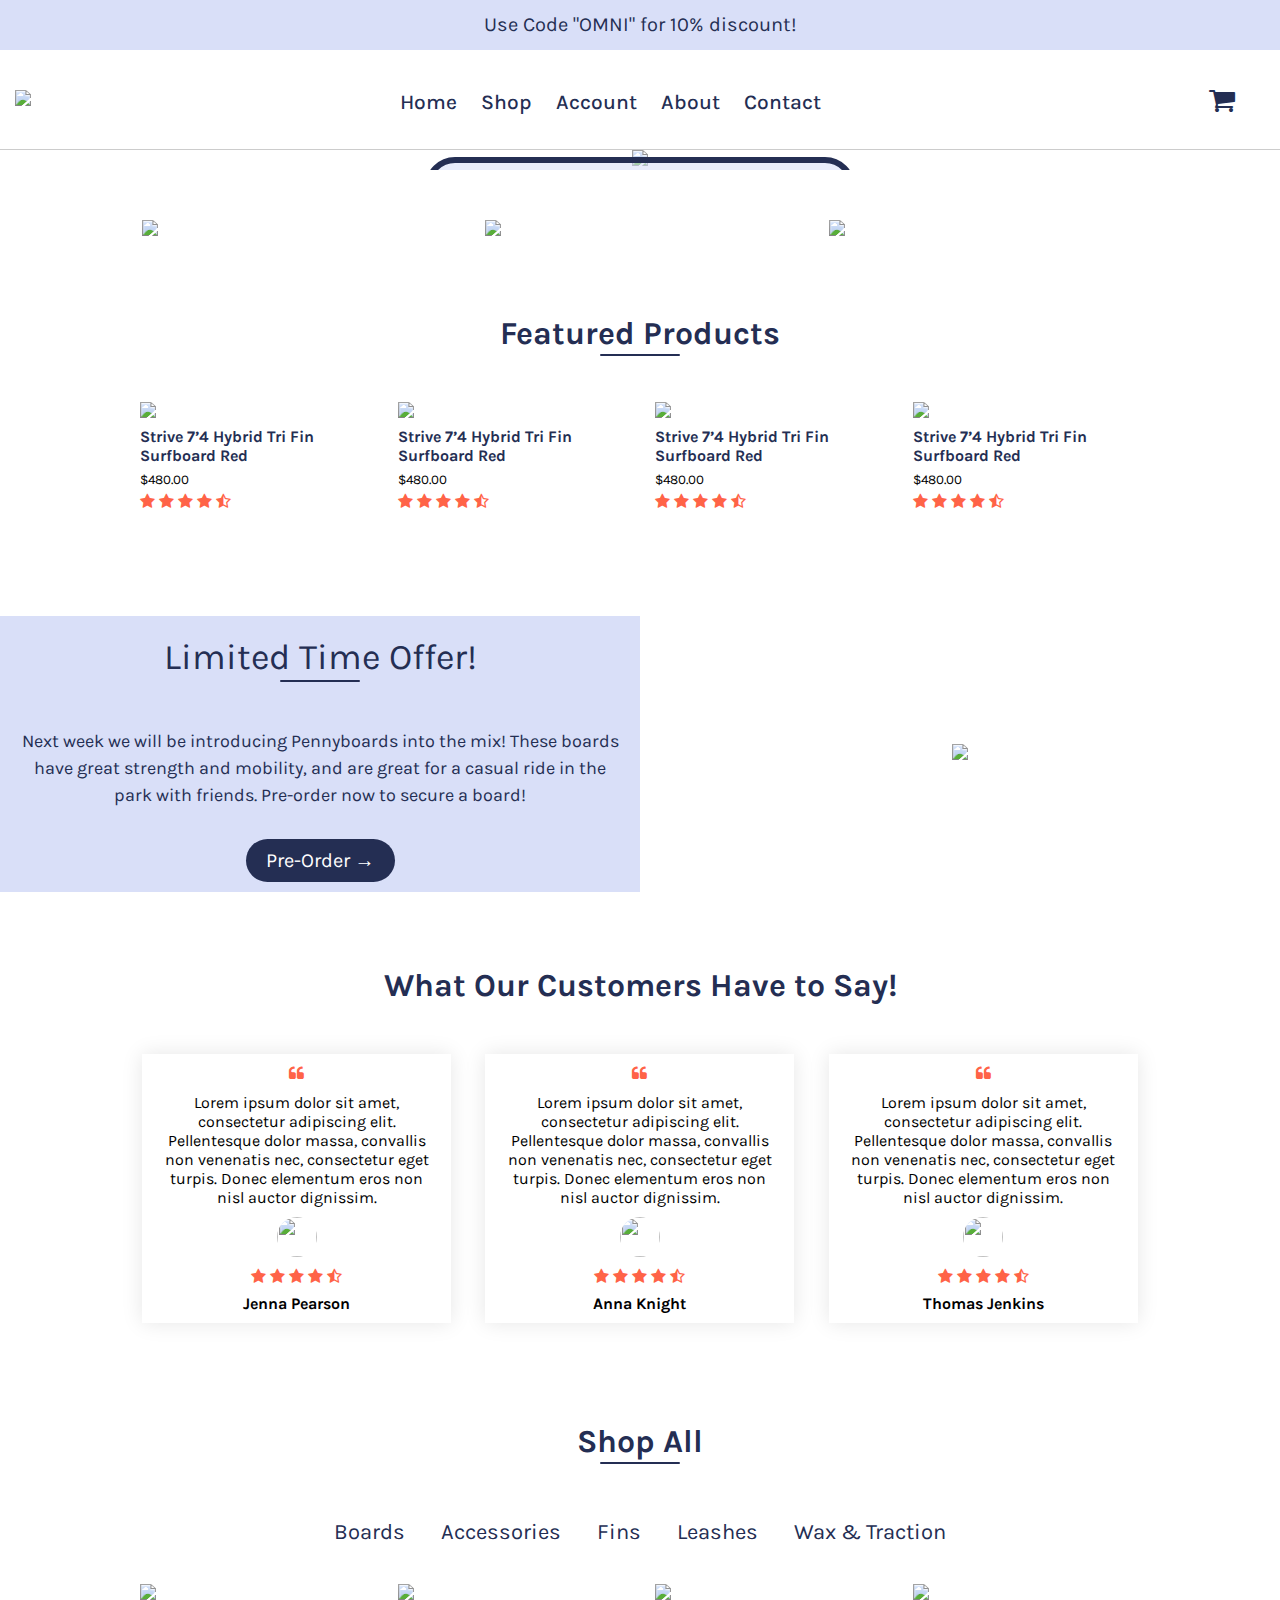
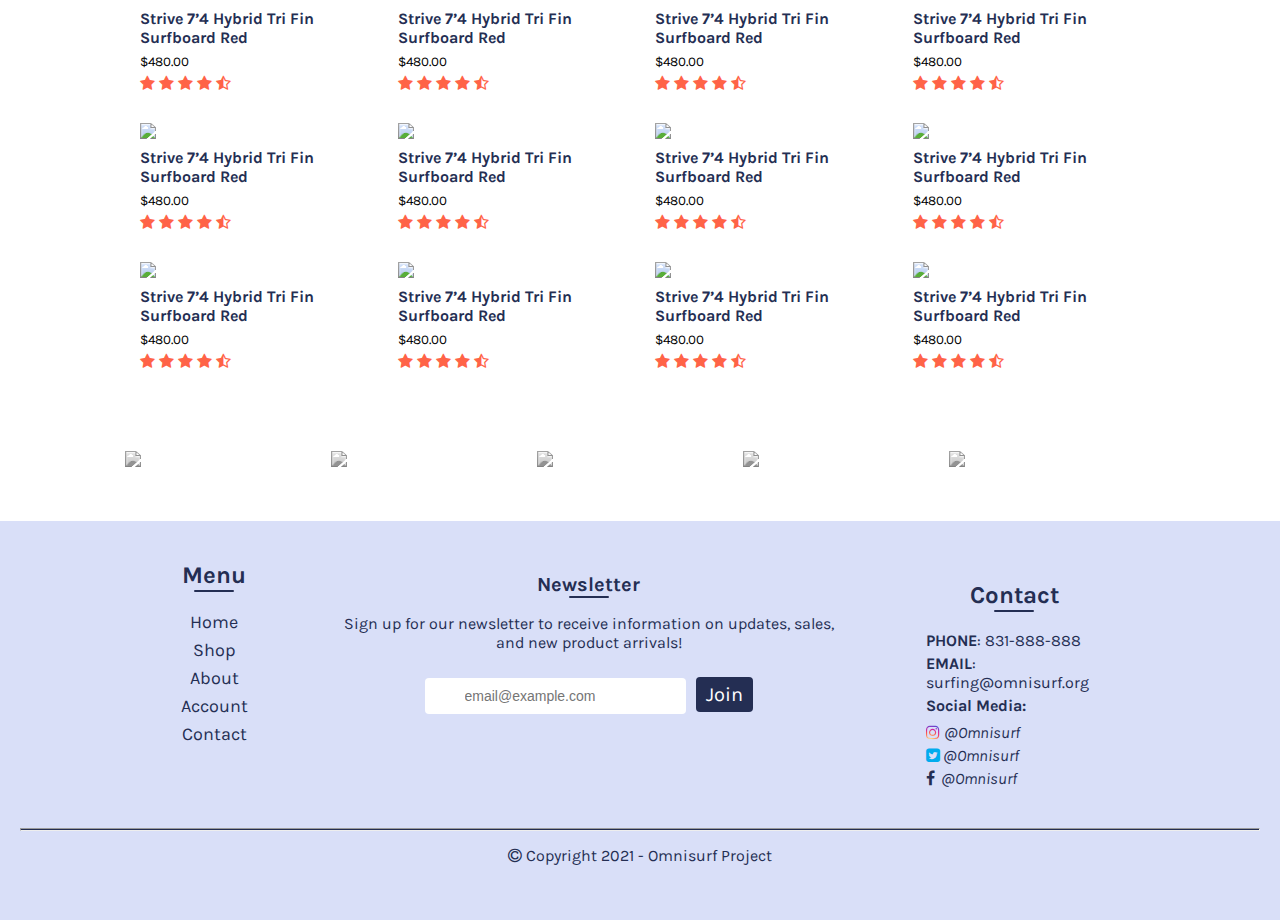
==== index.html @ b796ab09 "Added html, css, js files" ====
<!DOCTYPE html>
<html lang="en">
<head>
    <link rel="stylesheet" href="https://stackpath.bootstrapcdn.com/font-awesome/4.7.0/css/font-awesome.min.css">
    <link rel="stylesheet" href="style.css">
    <link rel="preconnect" href="https://fonts.gstatic.com">
    <link href="https://fonts.googleapis.com/css2?family=Karla:wght@200;300;400;500;600;700&display=swap" rel="stylesheet">
    <meta charset="UTF-8">
    <meta name="viewport" content="width=device-width, initial-scale=1.0">
    <title>Omnisurf | Surf Shop</title>
</head>
<body>

<!------- Header ------->

<div class="header">
   <div class="topbar">Use Code "OMNI" for 10% discount!</div>
    <div class="navbar">
        <a href="/"><img src="omnisurf-images/cover.png" width="200px"></a>
        <nav>
        <ul id="nav-list">
            <li><a href="/">Home</a></li>
            <li><a href="/shop.html">Shop</a></li>
            <li><a href="/account.html">Account</a></li>
            <li><a href="about.html">About</a></li>
            <li><a href="/contact.html">Contact</a></li>
        </ul>
    </nav>
    <div style="margin:0" class="nav-right">
    <a href="/cart.html"><i class="fa fa-shopping-cart" aria-hidden="true"></i></a>
    <img src="omnisurf-images/menu.png" class="menu-icon" onclick="menutoggle()">
    </div>
    </div>
<div class="surf-header-img">
    <img src="omnisurf-images/surf-header.jpg" height="auto" style="max-width: 100%;">
    <a href="/shop.html" class="shop-now-btn">SHOP NOW &#8594;</a> 
</div>
</div>

<!---------- Featured Images ------------->

<div class="featured">
<div class="small-container">
    <div class="row">
        <div class="featured-img-col">
            <img src="omnisurf-images/featured-2.jpg" width="100%">
        </div>
        <div class="featured-img-col">
            <img src="omnisurf-images/featured-1.jpg" width="100%">
        </div>
        <div class="featured-img-col">
            <img src="omnisurf-images/featured-3.jpg" width="100%">
        </div>
    </div>
</div>
</div>

<!--------- Featured Products ----------->

<div class="featured-products">
<div class="small-container">
    <h1 class="products-header">Featured Products</h1>
    <div class="row">
        <div class="product-col">
            <a href="/product.html"><img src="omnisurf-images/product-1.jpg" width="100%">
            <h4>Strive 7’4 Hybrid Tri Fin Surfboard Red</h4>
            <small>$480.00</small>
            <div class="rating">
                <i class="fa fa-star" aria-hidden="true"></i>
                <i class="fa fa-star" aria-hidden="true"></i>
                <i class="fa fa-star" aria-hidden="true"></i>
                <i class="fa fa-star" aria-hidden="true"></i>
                <i class="fa fa-star-half-o" aria-hidden="true"></i>
            </div>
        </a>
        </div>
        <div class="product-col">
            <a href="/product.html"><img src="omnisurf-images/product-1.jpg" width="100%">
            <h4>Strive 7’4 Hybrid Tri Fin Surfboard Red</h4>
            <small>$480.00</small>
            <div class="rating">
                <i class="fa fa-star" aria-hidden="true"></i>
                <i class="fa fa-star" aria-hidden="true"></i>
                <i class="fa fa-star" aria-hidden="true"></i>
                <i class="fa fa-star" aria-hidden="true"></i>
                <i class="fa fa-star-half-o" aria-hidden="true"></i>
            </div>
        </a>
        </div>
        <div class="product-col">
            <a href="/product.html"><img src="omnisurf-images/product-1.jpg" width="100%">
            <h4>Strive 7’4 Hybrid Tri Fin Surfboard Red</h4>
            <small>$480.00</small>
            <div class="rating">
                <i class="fa fa-star" aria-hidden="true"></i>
                <i class="fa fa-star" aria-hidden="true"></i>
                <i class="fa fa-star" aria-hidden="true"></i>
                <i class="fa fa-star" aria-hidden="true"></i>
                <i class="fa fa-star-half-o" aria-hidden="true"></i>
            </div>
        </a>
        </div>
        <div class="product-col">
            <a href="/product.html"><img src="omnisurf-images/product-1.jpg" width="100%">
            <h4>Strive 7’4 Hybrid Tri Fin Surfboard Red</h4>
            <small>$480.00</small>
            <div class="rating">
                <i class="fa fa-star" aria-hidden="true"></i>
                <i class="fa fa-star" aria-hidden="true"></i>
                <i class="fa fa-star" aria-hidden="true"></i>
                <i class="fa fa-star" aria-hidden="true"></i>
                <i class="fa fa-star-half-o" aria-hidden="true"></i>
            </div>
        </a>
        </div>     
        </div>
    </div>
</div>

<!------------ Offer ------------->
<div class="offer">
    <div class="row">
        <div class="offer-col">
            <div class="offer-text">
            <h1 class="limited-title">Limited Time Offer!</h1>
            <p class="limited-desc"> Next week we will be introducing Pennyboards into the mix! These boards have great 
                strength and mobility, and are great for a casual ride in the park with friends. Pre-order now to secure a board!
            </p>
            <a href="" class="btn">Pre-Order &#8594;</a>
            </div>
        </div>
        <div class="offer-col">
            <img src="omnisurf-images/pennyboard.jpg" width="100%">
        </div>
    </div>
</div>

<!--------- Testimonials ---------->

<div class="testimonials">
    <h1 class="testimonial-header">What Our Customers Have to Say!</h1>
    <div class="small-container">
        <div class="row">
            <div class="testimonial-col">
                <i class="fa fa-quote-left" aria-hidden="true"></i>
                <p>Lorem ipsum dolor sit amet, consectetur adipiscing elit. Pellentesque dolor massa, 
                    convallis non venenatis nec, consectetur eget turpis. Donec elementum 
                    eros non nisl auctor dignissim.</p>
                    <img class="testimonial-img" src="omnisurf-images/testimonial-1.jpg">
                    <div class="rating">
                    <i class="fa fa-star" aria-hidden="true"></i>
                    <i class="fa fa-star" aria-hidden="true"></i>
                    <i class="fa fa-star" aria-hidden="true"></i>
                    <i class="fa fa-star" aria-hidden="true"></i>
                    <i class="fa fa-star-half-o" aria-hidden="true"></i>
                    </div>
                    <h4>Jenna Pearson</h4>
            </div>

            <div class="testimonial-col">
                <i class="fa fa-quote-left" aria-hidden="true"></i>
                <p>Lorem ipsum dolor sit amet, consectetur adipiscing elit. Pellentesque dolor massa, 
                    convallis non venenatis nec, consectetur eget turpis. Donec elementum 
                    eros non nisl auctor dignissim.</p>
                    <img class="testimonial-img" src="omnisurf-images/testimonial-2.jpg">
                    <div class="rating">
                    <i class="fa fa-star" aria-hidden="true"></i>
                    <i class="fa fa-star" aria-hidden="true"></i>
                    <i class="fa fa-star" aria-hidden="true"></i>
                    <i class="fa fa-star" aria-hidden="true"></i>
                    <i class="fa fa-star-half-o" aria-hidden="true"></i>
                    </div>
                    <h4>Anna Knight</h4>
            </div>

            <div class="testimonial-col">
                <i class="fa fa-quote-left" aria-hidden="true"></i>
                <p>Lorem ipsum dolor sit amet, consectetur adipiscing elit. Pellentesque dolor massa, 
                    convallis non venenatis nec, consectetur eget turpis. Donec elementum 
                    eros non nisl auctor dignissim.</p>
                    <img class="testimonial-img" src="omnisurf-images/testimonial-3.jpg">
                    <div class="rating">
                    <i class="fa fa-star" aria-hidden="true"></i>
                    <i class="fa fa-star" aria-hidden="true"></i>
                    <i class="fa fa-star" aria-hidden="true"></i>
                    <i class="fa fa-star" aria-hidden="true"></i>
                    <i class="fa fa-star-half-o" aria-hidden="true"></i>
                    </div>
                    <h4>Thomas Jenkins</h4>
            </div>
        </div>
    </div>
</div>

<!------------  Shop Products ------------>

<div class="shop-products">
<div class="small-container">
    <h1 class="products-header">Shop All</h1>
    <div class="items-nav-container">
        <a href="/boards.html"><span class="items-nav"> Boards </span></a>
        <a href="/accessories.html"><span class="items-nav">Accessories </span></a>
        <a href="/fins.html"> <span class="items-nav">Fins </span></a>
        <a href="/leashes.html"><span class="items-nav">Leashes </span></a>
        <a href="/wax-and-traction.html"><span class="items-nav">Wax & Traction </span></a>
    </div>
    <div class="row">
        <div class="product-col">
            <a href="/product.html"><img src="omnisurf-images/product-1.jpg" width="100%">
            <h4>Strive 7’4 Hybrid Tri Fin Surfboard Red</h4>
            <small>$480.00</small>
            <div class="rating">
                <i class="fa fa-star" aria-hidden="true"></i>
                <i class="fa fa-star" aria-hidden="true"></i>
                <i class="fa fa-star" aria-hidden="true"></i>
                <i class="fa fa-star" aria-hidden="true"></i>
                <i class="fa fa-star-half-o" aria-hidden="true"></i>
            </div>
        </a>
        </div>
        <div class="product-col">
            <a href="/product.html"><img src="omnisurf-images/product-1.jpg" width="100%">
            <h4>Strive 7’4 Hybrid Tri Fin Surfboard Red</h4>
            <small>$480.00</small>
            <div class="rating">
                <i class="fa fa-star" aria-hidden="true"></i>
                <i class="fa fa-star" aria-hidden="true"></i>
                <i class="fa fa-star" aria-hidden="true"></i>
                <i class="fa fa-star" aria-hidden="true"></i>
                <i class="fa fa-star-half-o" aria-hidden="true"></i>
            </div>
        </a>
        </div>
        <div class="product-col">
            <a href="/product.html"><img src="omnisurf-images/product-1.jpg" width="100%">
            <h4>Strive 7’4 Hybrid Tri Fin Surfboard Red</h4>
            <small>$480.00</small>
            <div class="rating">
                <i class="fa fa-star" aria-hidden="true"></i>
                <i class="fa fa-star" aria-hidden="true"></i>
                <i class="fa fa-star" aria-hidden="true"></i>
                <i class="fa fa-star" aria-hidden="true"></i>
                <i class="fa fa-star-half-o" aria-hidden="true"></i>
            </div>
        </a>
        </div>
        <div class="product-col">
            <a href="/product.html"><img src="omnisurf-images/product-1.jpg" width="100%">
            <h4>Strive 7’4 Hybrid Tri Fin Surfboard Red</h4>
            <small>$480.00</small>
            <div class="rating">
                <i class="fa fa-star" aria-hidden="true"></i>
                <i class="fa fa-star" aria-hidden="true"></i>
                <i class="fa fa-star" aria-hidden="true"></i>
                <i class="fa fa-star" aria-hidden="true"></i>
                <i class="fa fa-star-half-o" aria-hidden="true"></i>
            </div>
        </a>
        </div>
        <div class="product-col">
            <a href="/product.html"><img src="omnisurf-images/product-1.jpg" width="100%">
            <h4>Strive 7’4 Hybrid Tri Fin Surfboard Red</h4>
            <small>$480.00</small>
            <div class="rating">
                <i class="fa fa-star" aria-hidden="true"></i>
                <i class="fa fa-star" aria-hidden="true"></i>
                <i class="fa fa-star" aria-hidden="true"></i>
                <i class="fa fa-star" aria-hidden="true"></i>
                <i class="fa fa-star-half-o" aria-hidden="true"></i>
            </div>
        </a>
        </div>
        <div class="product-col">
            <a href="/product.html"><img src="omnisurf-images/product-1.jpg" width="100%">
            <h4>Strive 7’4 Hybrid Tri Fin Surfboard Red</h4>
            <small>$480.00</small>
            <div class="rating">
                <i class="fa fa-star" aria-hidden="true"></i>
                <i class="fa fa-star" aria-hidden="true"></i>
                <i class="fa fa-star" aria-hidden="true"></i>
                <i class="fa fa-star" aria-hidden="true"></i>
                <i class="fa fa-star-half-o" aria-hidden="true"></i>
            </div>
        </a>
        </div>
        <div class="product-col">
            <a href="/product.html"><img src="omnisurf-images/product-1.jpg" width="100%">
            <h4>Strive 7’4 Hybrid Tri Fin Surfboard Red</h4>
            <small>$480.00</small>
            <div class="rating">
                <i class="fa fa-star" aria-hidden="true"></i>
                <i class="fa fa-star" aria-hidden="true"></i>
                <i class="fa fa-star" aria-hidden="true"></i>
                <i class="fa fa-star" aria-hidden="true"></i>
                <i class="fa fa-star-half-o" aria-hidden="true"></i>
            </div>
        </a>
        </div>
        <div class="product-col">
            <a href="/product.html"><img src="omnisurf-images/product-1.jpg" width="100%">
            <h4>Strive 7’4 Hybrid Tri Fin Surfboard Red</h4>
            <small>$480.00</small>
            <div class="rating">
                <i class="fa fa-star" aria-hidden="true"></i>
                <i class="fa fa-star" aria-hidden="true"></i>
                <i class="fa fa-star" aria-hidden="true"></i>
                <i class="fa fa-star" aria-hidden="true"></i>
                <i class="fa fa-star-half-o" aria-hidden="true"></i>
            </div>
        </a>
        </div> 
        <div class="product-col">
            <a href="/product.html"><img src="omnisurf-images/product-1.jpg" width="100%">
            <h4>Strive 7’4 Hybrid Tri Fin Surfboard Red</h4>
            <small>$480.00</small>
            <div class="rating">
                <i class="fa fa-star" aria-hidden="true"></i>
                <i class="fa fa-star" aria-hidden="true"></i>
                <i class="fa fa-star" aria-hidden="true"></i>
                <i class="fa fa-star" aria-hidden="true"></i>
                <i class="fa fa-star-half-o" aria-hidden="true"></i>
            </div>
        </a>
        </div>
        <div class="product-col">
            <a href="/product.html"><img src="omnisurf-images/product-1.jpg" width="100%">
            <h4>Strive 7’4 Hybrid Tri Fin Surfboard Red</h4>
            <small>$480.00</small>
            <div class="rating">
                <i class="fa fa-star" aria-hidden="true"></i>
                <i class="fa fa-star" aria-hidden="true"></i>
                <i class="fa fa-star" aria-hidden="true"></i>
                <i class="fa fa-star" aria-hidden="true"></i>
                <i class="fa fa-star-half-o" aria-hidden="true"></i>
            </div>
        </a>
        </div>
        <div class="product-col">
            <a href="/product.html"><img src="omnisurf-images/product-1.jpg" width="100%">
            <h4>Strive 7’4 Hybrid Tri Fin Surfboard Red</h4>
            <small>$480.00</small>
            <div class="rating">
                <i class="fa fa-star" aria-hidden="true"></i>
                <i class="fa fa-star" aria-hidden="true"></i>
                <i class="fa fa-star" aria-hidden="true"></i>
                <i class="fa fa-star" aria-hidden="true"></i>
                <i class="fa fa-star-half-o" aria-hidden="true"></i>
            </div>
        </a>
        </div>
        <div class="product-col">
            <a href="/product.html"><img src="omnisurf-images/product-1.jpg" width="100%">
            <h4>Strive 7’4 Hybrid Tri Fin Surfboard Red</h4>
            <small>$480.00</small>
            <div class="rating">
                <i class="fa fa-star" aria-hidden="true"></i>
                <i class="fa fa-star" aria-hidden="true"></i>
                <i class="fa fa-star" aria-hidden="true"></i>
                <i class="fa fa-star" aria-hidden="true"></i>
                <i class="fa fa-star-half-o" aria-hidden="true"></i>
            </div>
        </a>
        </div>
        </div>
    </div>
</div>

<!---------- logos ------------>

<div class="logos">
<div class="small-container">
    <div class="row">
        <div class="logo-col">
            <img src="omnisurf-images/logo-godrej.png">
        </div>
        <div class="logo-col">
            <img src="omnisurf-images/logo-coca-cola.png">
        </div>
        <div class="logo-col">
            <img src="omnisurf-images/logo-oppo.png">
        </div>
        <div class="logo-col">
            <img src="omnisurf-images/logo-paypal.png">
        </div>
        <div class="logo-col">
            <img src="omnisurf-images/logo-philips.png">
        </div>
    </div>
</div>
</div>

<!--------- Footer ---------->

<div class="footer">
    <div class="small-container">
    <div class="row">
        <div class="footer-menu">
            <h4 class="footer-header">Menu</h4>
            <ul>
                <li>Home</li>
                <li>Shop</li>
                <li>About</li>
                <li>Account</li>
                <li>Contact</li>
            </ul>
        </div>
        <div class="footer-about">
            <h4 class="newsletter-title">Newsletter</h4>
            <p>Sign up for our newsletter to receive information on updates, sales, and new product arrivals!</p>
            <input type="email" placeholder="email@example.com">
            <a href="">Join</a>
        </div>
        <div class="footer-contact">
            <h4 class="footer-header">Contact</h4>
            <p><b>PHONE</b>: 831-888-888</p>
            <p><b>EMAIL</b>: surfing@omnisurf.org</p>
            <p><b>Social Media:</b></p>
            <ul>
                <a href=""><li><span><i class="fa fa-instagram" aria-hidden="true"></i></span> <i>@Omnisurf</i></li></a>
                <a href=""><li><span><i class="fa fa-twitter-square" aria-hidden="true"></i></span><i>  @Omnisurf</i></li></a>
                <a href=""><li><span><i class="fa fa-facebook" aria-hidden="true"></i></span><i> &nbsp@Omnisurf</i></li></a>
                </ul>
            </div>
        </div>
    </div>
    <hr>
    <p style="margin-top: 15px; margin-bottom: 15px;"><i class="fa fa-copyright" aria-hidden="true"></i> Copyright 2021 - Omnisurf Project</p>
</div>
<script type="text/javascript" src="/app.js"></script>
</body>

</html>
---- style.css ----
* {
    margin: 0 auto;
    padding: 0;
    box-sizing: border-box;
}

body {
    font-family: 'Karla', sans-serif;
}

.row {
    display: flex;
    flex-wrap: wrap;
    align-items: center;
    justify-content: space-around;
}

.small-container {
    max-width: 1080px;
    margin: auto;
    padding-left: 25px;
    padding-right: 25px;
}

/* header */

.header {

}

nav ul {
    display: inline-block;
}

.menu-icon {
    margin: 0;
    width: 28px;
    vertical-align:top;
    display: none;
}

.fa.fa-shopping-cart {
    margin-right: 30px;
    font-size: 28px;
}

.surf-header-img {
    text-align: center;
    position:relative;
    width: 100%;
    max-width: 100%;
    overflow: hidden;
}

.topbar {
    text-align: center;
    background: rgb(217, 223, 248);
    height: 50px;
    color: rgb(36,46,83,1);
    line-height: 50px;
    font-size: 20px;
}

.navbar {
    display: flex;
    align-items: center;
    padding-left: 15px;
    padding-right: 15px;
    height: 100px;
    border-bottom: 1px solid #ccc;
}

nav {
    text-align: center;
    flex: 1;
    margin: 0;
}


nav ul li a::after {
    position: absolute;
    content: "";
    height: 2px;
    width: 0;
    background: #242E53;
    bottom: -10%;
    left: 50%;
    transform: translateX(-50%);
    border-radius: 5px;
    transition: width 0.5s;
}

nav ul li a:hover::after {
    width: 75%;
}

nav ul li a {
    display: inline-block;
    position: relative;
}

a {
    margin: 0;
    text-decoration: none;
}

nav li {
    display: inline-block;
    list-style-type: none;
    font-size: 24px;
}

li {
    list-style-type: none;
}

nav a {
    text-decoration: none;
    color: rgb(36,46,83,1);
    margin-right: 20px;
    font-weight:500;
    font-size: 21px;
    
}

nav .fa {
    color: rgb(36,46,83);
}

nav a:hover {
    color: rgb(67, 74, 100);
}

.header .fa {
    color: rgb(36,46,83,1);
    cursor: pointer;
}

.shop-now-btn {
    position:absolute;
    top: 35%;
    left: 50%;
    transform: translateX(-50%);
    padding: 45px 55px;
    border-radius: 30px;
    outline: none;
    background: rgb(217, 223, 248, 0.6);
    border: 6px solid rgb(36,46,83,1);
    color: rgb(36,46,83,1);
    cursor: pointer;
    font-size: 50px;
    transition: all 0.5s;
}

.shop-now-btn:hover {
    border: 6px solid rgb(36,46,83,0.8);
    color: rgb(36,46,83,0.8);
}

/* featured images */

.featured-img-col {
    flex-basis: 30%;
    margin-top: 50px;
    min-width: 200px;
}

.featured-products {
    margin-top: 75px;
}

/* featured products & Products */

.items-nav-container {
    display: flex;
    flex-wrap: wrap;
    justify-content: center;
    font-size: 22px;
    color: #242E53;
    margin-bottom: 30px;
}

.items-nav-container span {
    line-height: 2;
    position: relative;
    padding: 0px 14px;
    cursor: pointer;
}

.items-nav-container span::after {
    position: absolute;
    content: "";
    height: 3px;
    width:0%;
    background: #242E53;
    bottom: -10%;
    left: 50%;
    transform: translateX(-50%);
    border-radius: 5px;
    transition: all 0.5s;
}

.items-nav-container span:hover::after {
    width: 75%;
}

.items-nav-container a {
    color: #242E53;
}

.items-nav {
    margin-left: 4px;
    margin-right: 4px;
}

.product-col {
    min-width: 225px;
    flex-basis: 22%;
    transition: transform 0.5s;
    margin-bottom: 30px;
    cursor: pointer;
}

.shop-products {
    margin-top: 75px;
}

.product-col:hover {
    transform: translateY(-10px);
}

.product-col h4 {
    color: #242E53;
    margin-top: 5px;
    margin-bottom: 4px;
}

.product-col small {
    color: #000;
}

.featured-product-price {
    margin-top: 8px;
}

.products-header {
    position: relative;
    color: rgb(36,46,83,1);
    text-align: center;
    margin-bottom: 50px;
}

.products-header::after {
    position: absolute;
    content: "";
    height: 2px;
    width: 80px;
    background: #242E53;
    bottom: -10%;
    left: 50%;
    transform: translateX(-50%);
    border-radius: 5px;
}

.rating {
    margin-top: 4px;
}

.rating .fa {
    color:tomato;
}


/* Offer */

.offer {
    margin-top: 75px;
}

.offer-col {
    text-align: center;
    flex-basis: 50%;
    min-width: 300px;
}

.offer-col:first-child {
    display: flex;
    align-items: center;
    background-color: #D9DFF8;
    align-self: stretch;
    padding: 20px 0;
}

.offer-text {
}

.limited-title {
    position: relative;
    font-size: 36px;
    color: #242E53;
    font-weight: normal;
    margin-bottom: 50px;
}

.limited-title::after {
    position: absolute;
    content: "";
    height: 2px;
    width: 80px;
    background: #242E53;
    bottom: -10%;
    left: 50%;
    transform: translateX(-50%);
    border-radius: 5px;
}

.limited-desc {
    color: #242E53;
    margin: 20px;
    margin-bottom: 40px;
    font-size: 18px;
    line-height: 1.5;
}

.btn {
    padding: 10px 20px;
    border-radius: 30px;
    outline: none;
    background: #242E53;
    color: white;
    cursor: pointer;
    font-size: 20px;
    transition: all 0.5s;
}

.btn:hover {
    background: #141c3b;
}

/* testimonials */

.testimonials {
    margin-top: 75px;
}

.testimonial-header {
    position: relative;
    color: rgb(36,46,83,1);
    text-align: center;
    margin-bottom: 50px;
    margin-left: 10px;
    margin-right: 10px;
}

.testimonial-col {
    padding: 10px 6px;
    box-shadow: 0 0 20px 0px rgba(0,0,0,0.1);
    text-align: center;
    flex-basis: 30%;
    min-width: 275px;
    margin-bottom: 25px;
}

.testimonials .row {
    
}

.testimonial-col:nth-child(2) {
    align-self: flex-start;
}

.testimonial-col p {
    margin-top: 10px;
    margin-bottom: 10px;
    color: #000;
    padding: 0 12px;
}

.testimonial-img {
    width: 40px;
    height: 40px;
    border-radius: 50%;
    margin-bottom: 6px;
}

.testimonial-col .rating {
    margin-bottom: 8px;
}

.fa.fa-quote-left {
    color: tomato;
}

/* logos */

.logos {
    margin-top: 50px;
}

.logo-col {
    cursor: pointer;
    flex-basis: 20%;
    filter: grayscale(100%);
}

.logo-col:hover {
    filter: grayscale(0);
}

/* footer */

.footer {
    margin-top: 50px;
    background: #D9DFF8;
    padding: 20px;
    padding-top: 40px;
    padding-bottom: 40px;
    color: #242E53;
    text-align: center;
}

.footer .row {
    align-items: flex-start;
}

.footer-menu {
    flex-basis: 12%;
}

.footer-menu li {
    cursor: pointer;
    margin-bottom: 6px;
    font-size: 18px;
}

.footer-about {
    flex-basis: 50%;
}

.footer-about input {;
    padding: 10px 40px;
    border-radius: 4px;
    outline: none;
    border: none;
    margin-top: 8px;
    margin-bottom: 15px;
    font-size: 14px;
}

.footer-about p {
    margin-top: 18px;
    margin-bottom: 18px;
}

.footer-about a {
    margin-left: 6px;
    padding: 6px 10px;
    border-radius: 4px;
    outline: none;
    background: #242E53;
    color: white;
    cursor: pointer;
    font-size: 20px;
    transition: background 0.5s;
}

.footer-about a:hover {
    background: #141c3b;
}

.footer-contact p {
    text-align: left;
    padding-left: 25px;
}

.footer-contact a {
    color: #242E53;
}

.footer-contact li {
    text-align: left;
    padding-left: 25px;
    margin-top:4px;
}

.newsletter-title {
    position: relative;
    margin-top: 12px;
    margin-bottom: 12px;
    font-size: 20px;
    margin-bottom: 6px;
}

.newsletter-title::after {
    position: absolute;
    content: "";
    height: 2px;
    width: 40px;
    background: #242E53;
    bottom: -10%;
    left: 50%;
    transform: translateX(-50%);
    border-radius: 5px;
}

.footer-header {
    position: relative;
    font-size: 24px;
    margin-bottom: 22px;
}

.footer-header::after {
    position: absolute;
    content: "";
    height: 2px;
    width: 40px;
    background: #242E53;
    bottom: -10%;
    left: 50%;
    transform: translateX(-50%);
    border-radius: 5px;
}

.footer-contact {
    flex-basis: 22%;
    margin-top: 20px;
}

.footer-contact p {
    margin-bottom: 4px;
}

.footer-contact ul {
    margin-top: 8px;
}

.fa.fa-instagram {
    color: transparent;
    background: radial-gradient(circle at 30% 107%, #fdf497 0%, #fdf497 5%, #fd5949 45%, #d6249f 60%, #285AEB 90%);
    background: -webkit-radial-gradient(circle at 30% 107%, #fdf497 0%, #fdf497 5%, #fd5949 45%, #d6249f 60%, #285AEB 90%);
    background-clip: text;
    -webkit-background-clip: text;
}

.fa.fa-facebook-icon {
    background: #3b5998;
    color: #3b5998;
}

.fa.fa-twitter-square {
    color: #00acee;
}

hr {
    margin-top: 40px;
    height: 3px;
    background: #242E53;
}

/* Account Page */

.form-container-container {
    box-shadow: 0 0 20px 0px rgba(0,0,0,0.1);
    background-color: white;
    position: absolute;
    width: 350px;
    height:400px;
    top: 15%;
    left: 50%;
    transform: translateX(-50%);
    border-radius: 5px;
    overflow-x: hidden;
}

.form-container {
    position: relative;
}

.form-container span {
    font-size: 20px;
    color: #242E53;
    font-weight: 600;
    display: inline-block;
    margin: 0 25px;
    padding: 0px 6px;
    padding-top: 15px;
}

#login-form {
    position: absolute;
    transform: translateX(-400px);
    transition: transform 0.5s;
}

#reg-form {
    position: absolute;
    transition: transform 0.5s;
}

#indicator {
    height: 5px;
    border-radius: 4px;
    background-color: #242E53;
    width: 100px;
    margin-top: 15px;
    transform: translateX(60px);
    transition: transform 0.5s;
}

.account-input {
    border: 1px solid #242e53;
    margin-top: 10px;
    margin-bottom: 20px;
    padding: 6px;
    width: 80%;
    outline: none;
    font-size: 16px;
}

.account-input:nth-child(1) {
    margin-top: 40px;
}


#reg-form .btn {
    padding: 6px 80px;
    font-size: 16px;
}

#login-form .account-input:nth-child(2), #reg-form .account-input:nth-child(3) {
    margin-bottom: 40px;
}

#login-form .btn {
    padding: 6px 80px;
    font-size: 16px;
}

/* Cart */

table tr {
    text-align: left;
}

table th:last-child {
    text-align: right;
    padding-top: 6px;
    padding-bottom: 6px;
    padding-right: 10px;
}
table th:first-child {
    padding-left: 10px;
}

.cart-container {
    margin-top: 100px;
    margin-bottom: 100px;
}

table {
    border-collapse: collapse;
    width: 100%;
}

.cart-qty {
    text-align: center;
    width: 35px;
    height: 30px;
}

.cart-header {
    background: #242E53;
}

.cart-header th {
    color: #fff;
}

tr td:last-child {
    text-align: right;
    padding-right: 20px;
}

td h4 {
    color: #242E53;
    margin-bottom: 6px;
}

.cart-product-info {
    display: inline-flex;
    margin-top: 15px;
    max-width: 350px;
}

.cart-product-info a {
    color: #242E53; 
    font-size: 14px;
}

.cart-product-info p {
    margin-bottom: 6px; 
    font-size: 15px;
}

.cart-total {
    margin: auto;
    display: flex;
    justify-content: flex-end;
}

.cart-total table {
    border-top: 3px solid #242e53;
    max-width: 410px;
    margin: 0;
}

td:last-child {
    text-align: right;
}

.cart-total td:first-child {
    margin-top: 20px;
}

.cart-total td {
    padding-top: 22px;
}

.cart-total table tr {
 padding-top: 50px;
}

table tr {
    max-width: 400px;
}

.cart-qty-header {
    width: 325px;
}

/* product page */

.product-page {
    margin-top: 25px;
    margin-bottom: 75px;
}

.product-page-col {
    flex-basis: 50%;
    min-width: 320px;
}

#size {
    padding: 7px 12px;
    outline: none;
}

.product-page-col .btn {
    font-size: 16px;
    padding: 7px 14px;
}

.product-page-col h4 {
    margin-top: 20px;
    margin-bottom: 20px;
}

.product-page-col h1 {
    font-size: 42px;
    margin-bottom: 20px;
}

.product-page-col p {
    font-size: 18px;
    line-height: 1.5;
    margin-bottom: 20px;
}

.product-page-col select {
    margin-bottom: 30px;
    margin-right: 10px;
    border: 1px solid #ccc;
    cursor: pointer;
}

.product-details {
    font-size: 24px;
}

#main-product-img {
    width: 100%;
    transform: scale(0.75);
}

#main-product-img-wrapper {
    position: relative;
}

.small-img-row {
    display: flex;
    position: absolute;
    top: 84%;
    margin-top: 10px;
    transform: scale(0.75);
}


.small-img-col {
    flex-basis: 22%;
    cursor: pointer;
}

/* shop */

.shop-page-header {
    color: rgb(36,46,83,1);
    text-align: center;
    margin-bottom: 25px;
}

/* about */

.about-container {
    margin-top: 50px;
}

.about-container .row {
    margin-bottom: 50px;
}

.about-col {
    flex-basis: 45%;
}

.about-col h1 {
    color: rgb(36,46,83,1);
    margin-bottom: 20px;
    line-height: 40px;
}

.about-col p {
    margin-bottom: 20px;
    line-height: 25px;
}

/* contact */

#contact-container {
    margin-top: 50px;
}

#contact-form {
    text-align: center;
}

#contact-form .btn {
}

#contact-form label {
    color: rgb(36,46,83,1);
    font-size: 18px;
}

#contact-msg {
    margin-bottom: 20px;
}

#contact-fname {
    text-align: center;
    font-size: 16px;
}

#contact-lname {
    text-align: center;
    font-size: 16px;
}

#contact-email {
    text-align: center;
    font-size: 16px;
}

#contact-form input[type="text"], #contact-form input[type="email"], #contact-form select, #contact-form textarea {
    outline: none;
    width: 600px;
    display: block;
}

#contact-form input, select {
    border: 0;
    border-bottom: 1px solid #ccc;
    margin-bottom: 50px;
    padding-top: 30px;
    background: transparent;
}

#contact-form textarea {
   border: 1px solid #ccc;
   font-size: 16px;
   padding-left: 20px;
   padding-top: 20px;
}

#contact-form h1 {
    color: rgb(36,46,83,1);
    font-size: 34px;
    margin-bottom: 30px;
}

#contact-form h4 {
    color: rgb(36,46,83,1);
    font-size: 16px;
    margin-bottom: 30px;
}



@media only screen and (max-width: 600px) {

    .fa.fa-shopping-cart {
        margin-right: 20px;
        font-size: 25px;
    }

    .navbar a img {
        width: 150px;
    }

    .topbar {
        font-size: 16px;
    }

    .featured-img-col {
        flex-basis: 100%;
    }

    .product-page-col {
        margin-top: 25px;
        text-align: center;
        overflow-x: hidden;
    }

    .product-page-col p{
        margin-bottom: 5px;
    }

    .items-nav {
        text-align: center;
        flex-basis: 100%;
    }

    .items-nav-container a {
        text-align: center;
        flex-basis: 100%;
    }
    
    #main-product-img {
        width: 100%;
        padding: 10px 10px;
    }

    .limited-title {
        font-size: 28px;
    }

    .limited-desc {
        font-size: 15px;
    }

    .product-page-col:nth-child(2) {
        padding: 0 10px;
    }

    .product-page-col h1 {
        font-size: 36px;
        margin-bottom: 20px;
    }

    .testimonials .row {
        height: 100%;
    }

    .testimonial-col {
        margin-bottom: 50px;
    }

    .form-container-container {
        width: 270px;
    }
}


@media only screen and (max-width: 768px) {

    .shop-now-btn {
        padding: 15px 25px;
        font-size: 16px;
        border-width: 3px;
    }

    .shop-now-btn:hover {
        border: 3px solid rgb(36,46,83,0.8);
    }
    
    .product-page-col h1 {
        font-size: 36px;
        margin-bottom: 20px;
    }

    .offer-col {
        flex-basis: 100%;
    }

    .footer {
        align-self: stretch;
    }

    .footer-menu {
        flex-basis: 100%;
        margin-bottom: 35px;
    }

    .footer-about {
        flex-basis: 100%;
        margin-bottom: 35px;
    }

    .footer-about input {
        margin-top: 25px;
        margin-bottom: 20px;
        margin-left: 10px;
        margin-right: 10px;
        padding: 10px 40px;
    }

    .footer-contact {
        flex-basis: 100%;
        margin-bottom: 10px;
    }

    .footer-contact p {
        text-align: center;
        margin-bottom: 12px;
    }

    .footer-contact li {
        text-align: center;
        padding-right: 25px;
    }

    .about-col {
        margin-left: 10px;
        margin-right: 10px;
        flex-basis: 100%;
        text-align: center;
    }

    .about-col h1 {
        margin-top: 20px;
        font-size: 20px;
        line-height: 1.5;
    }

    #contact-form input[type="text"], #contact-form input[type="email"], #contact-form select, #contact-form textarea {
        width: 90%;
    }

    #contact-form h4 {
        margin-left: 10px;
        margin-right: 10px;
    }

}

@media only screen and (max-width: 800px) {
    nav ul {
        position: absolute;
        top: 150px;
        left: 0;
        width: 100%;
        background: #D9DFF8;
        z-index: 1;
        overflow: hidden;
        transition: max-height 0.5s;
    }

    nav ul li {
        padding: 6px 0;
        display: block;
        margin: 0;
    }

    nav ul li a {
        color: #242e53;
    }

    .menu-icon {
        width: 25px;
        cursor: pointer;
        display: inline-block;
    }

    .testimonial-header {
        font-size: 28px;
        margin-left: 20px;
        margin-right: 20px;
    }
}
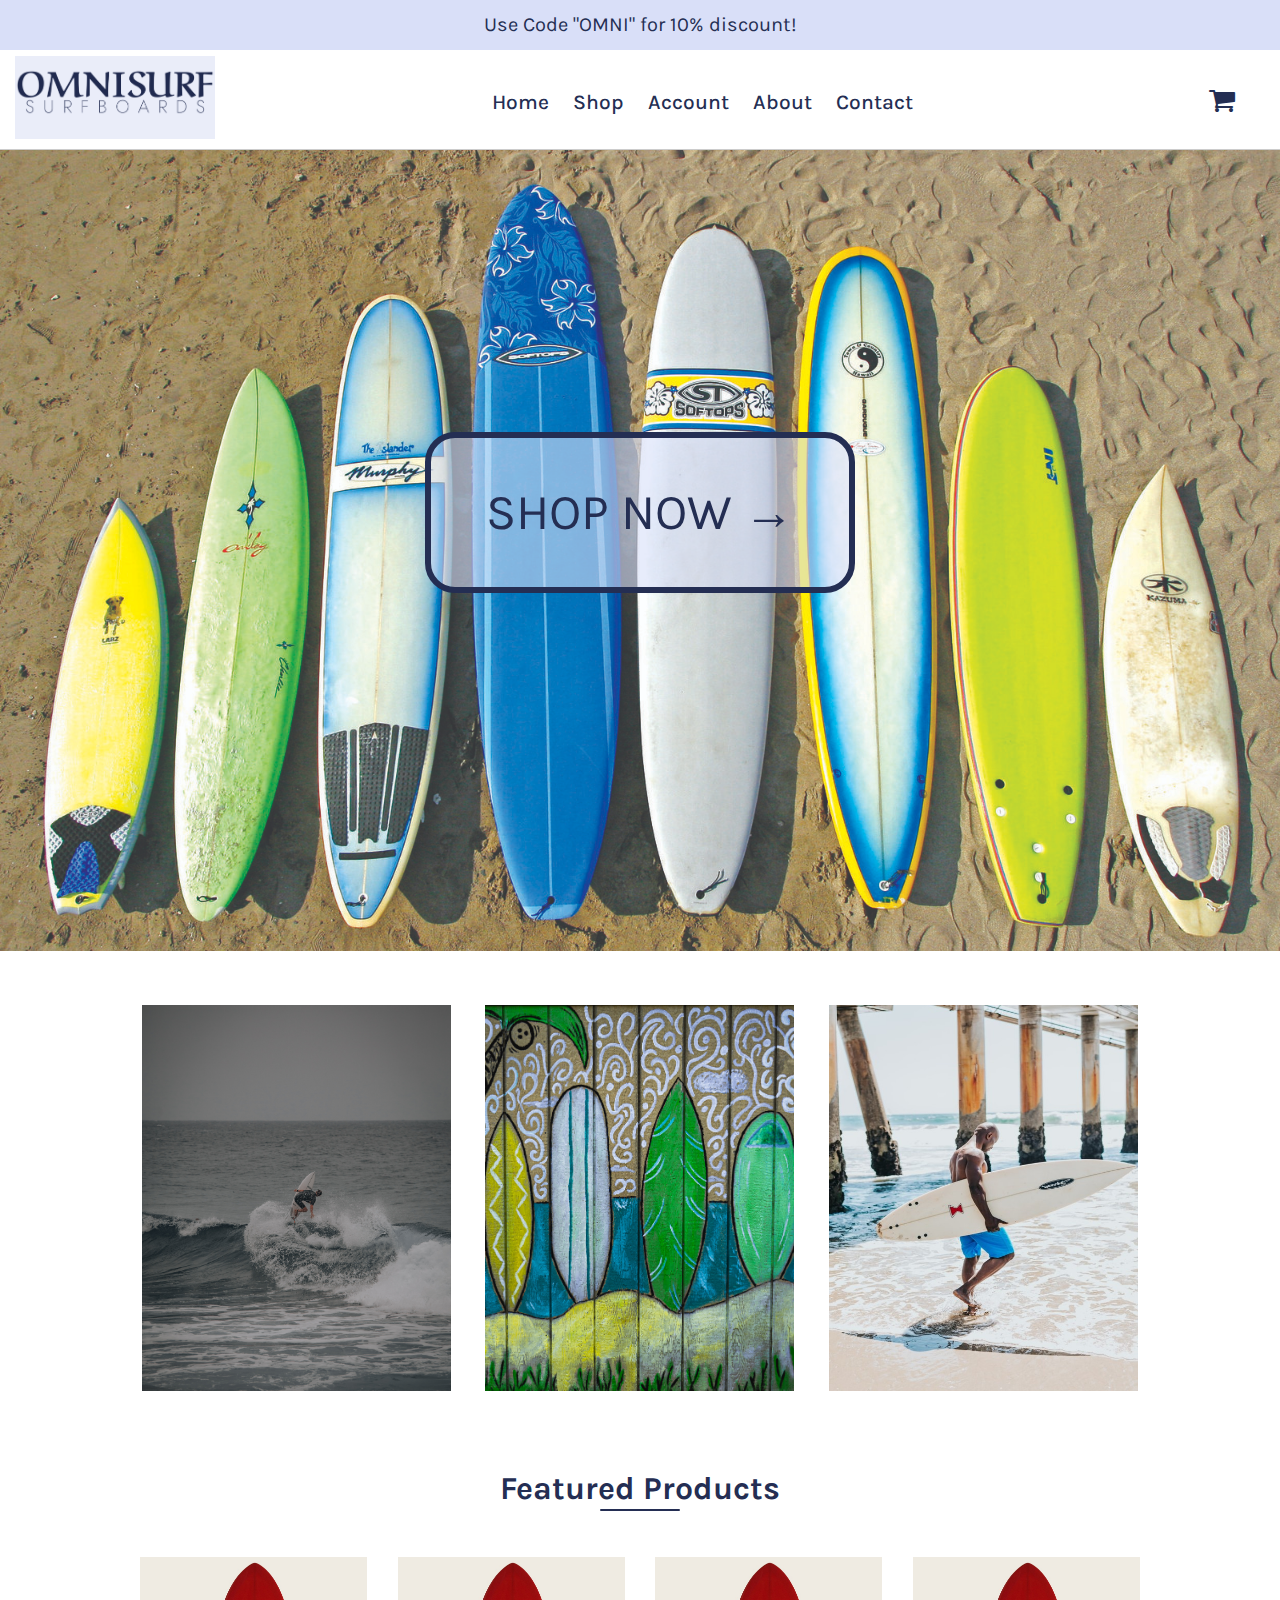
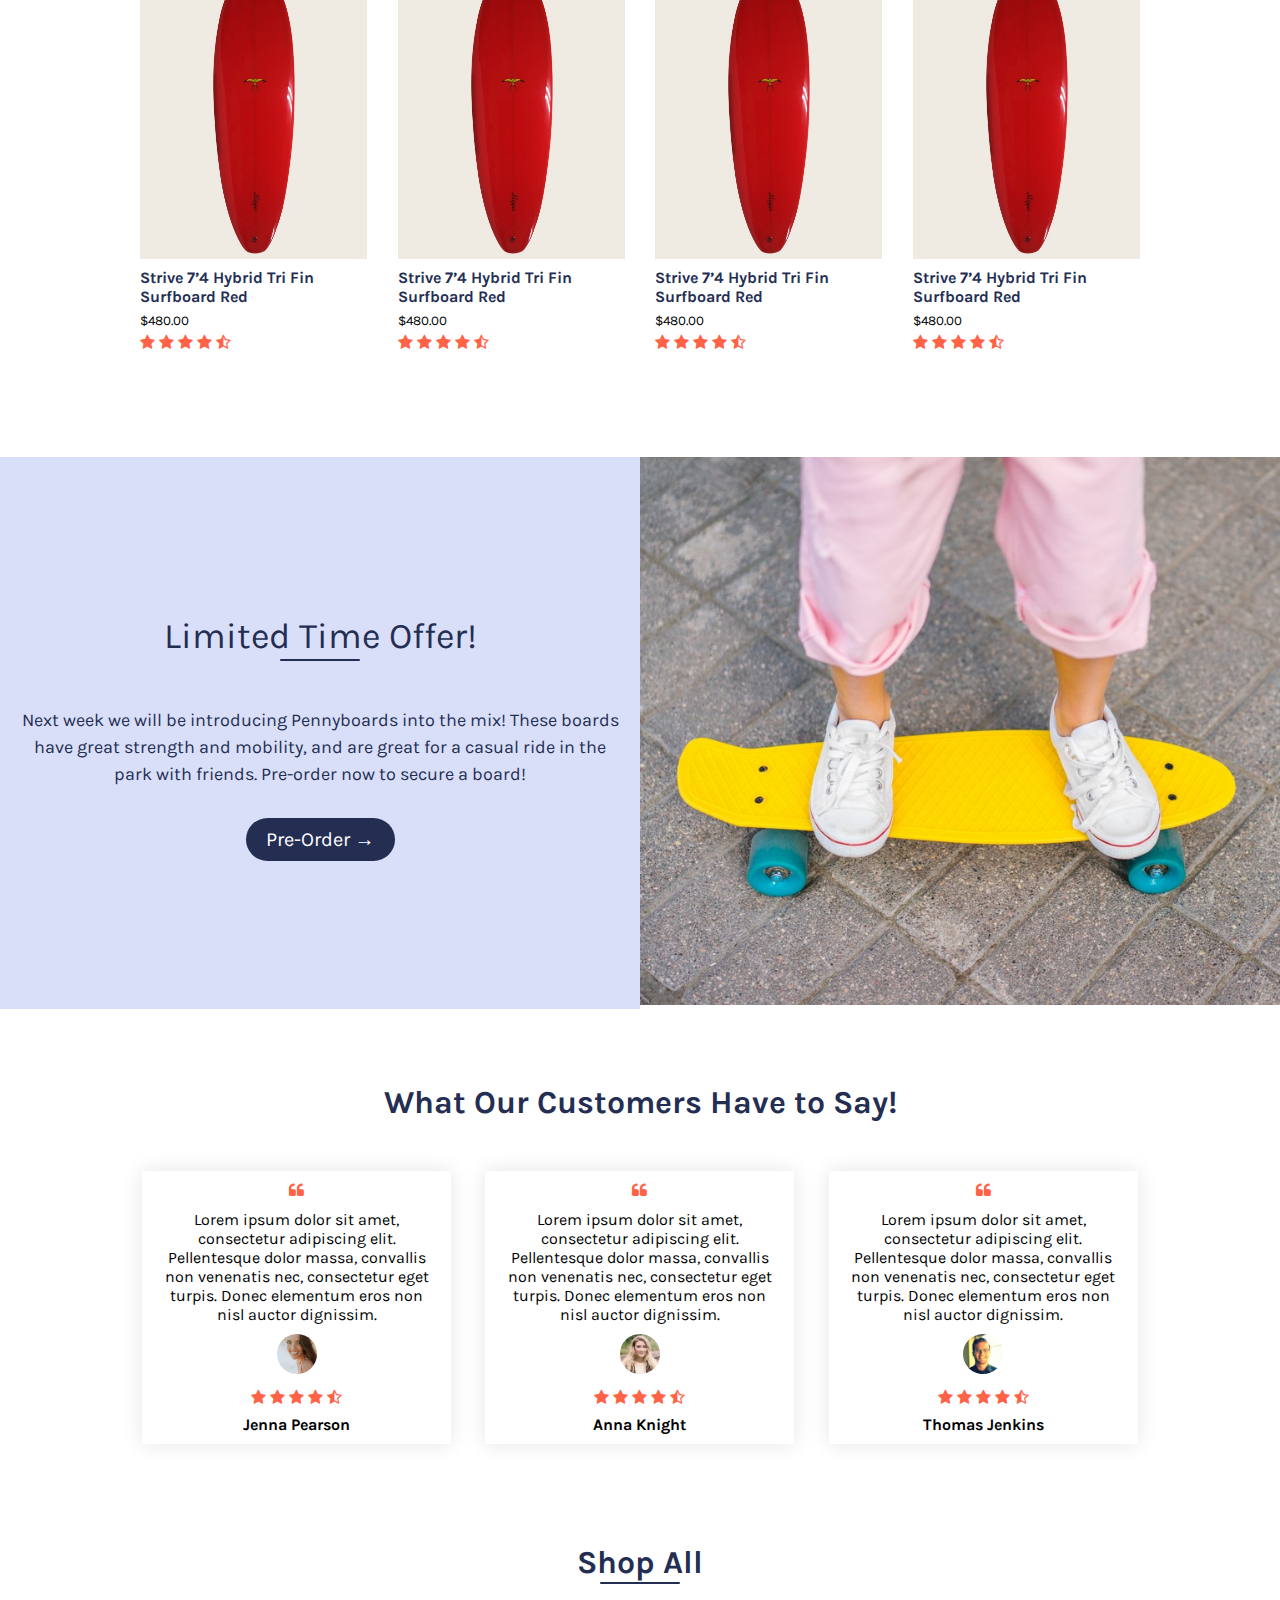
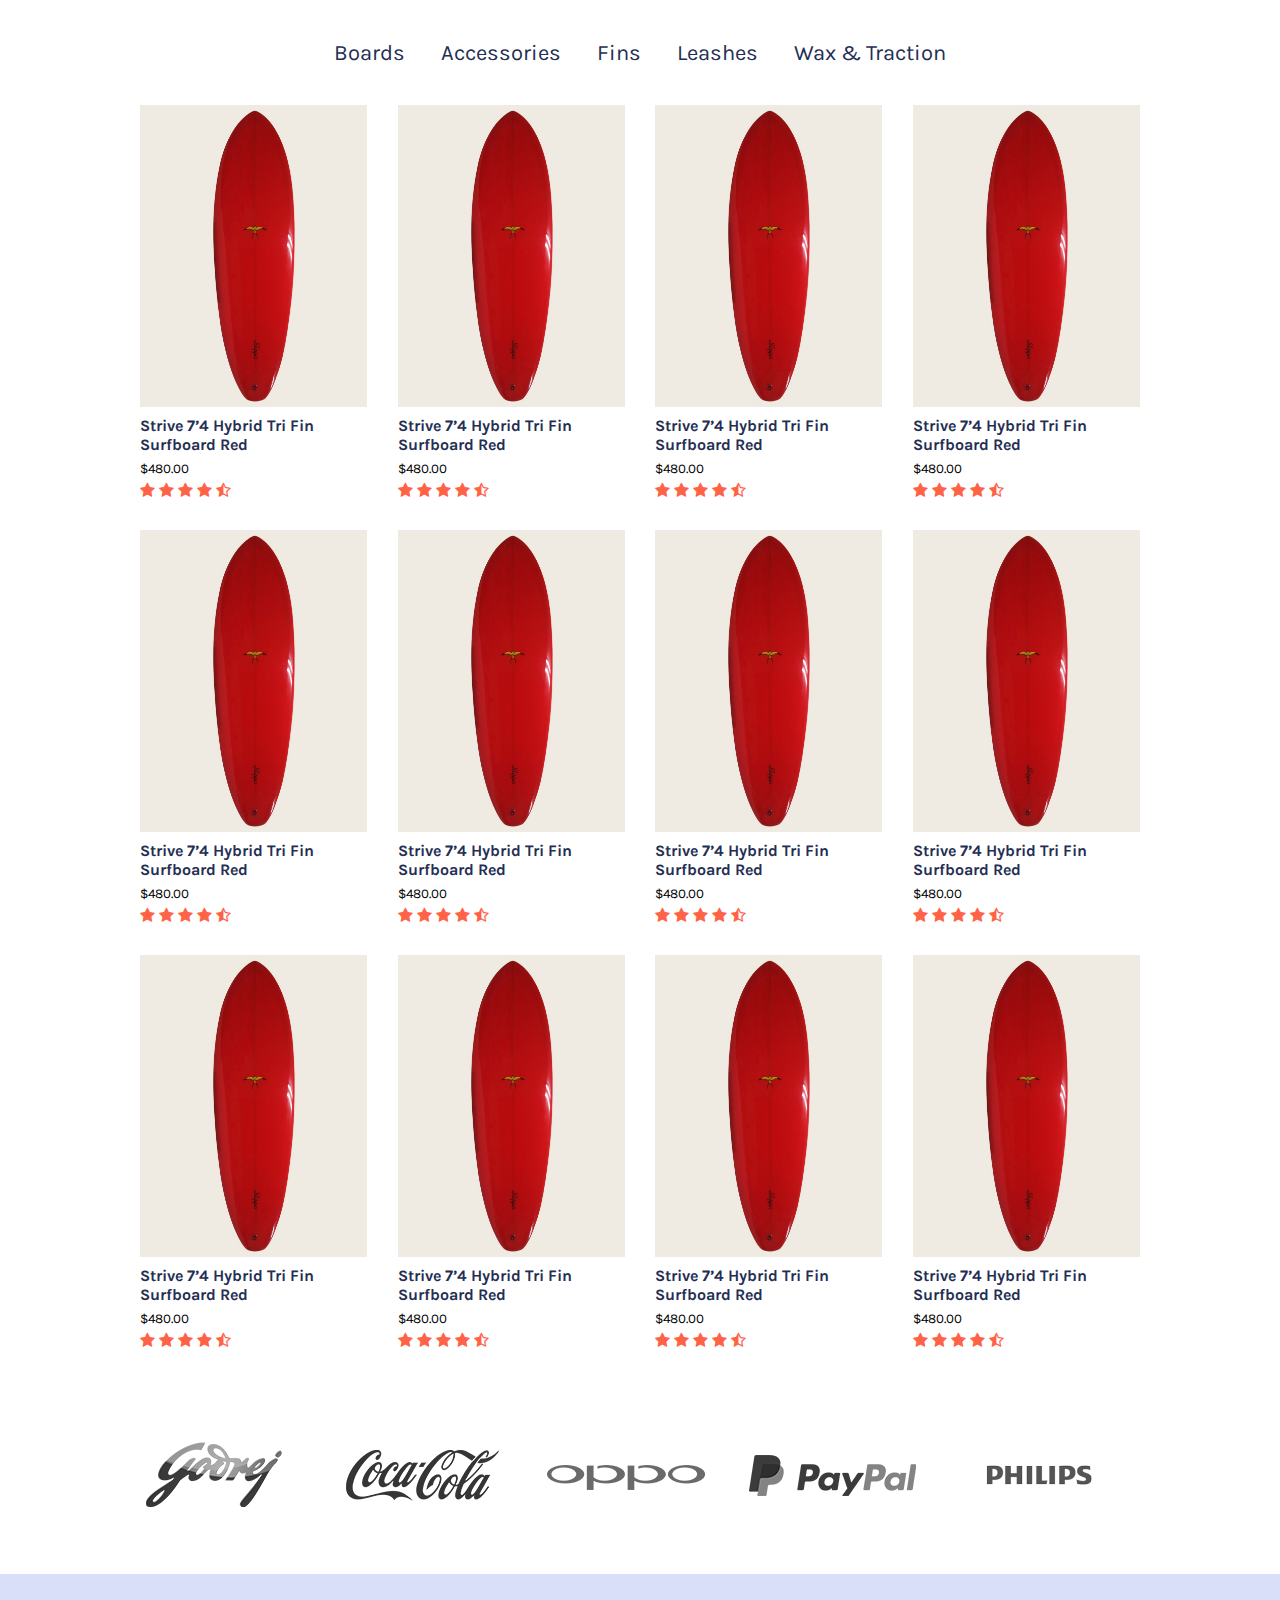
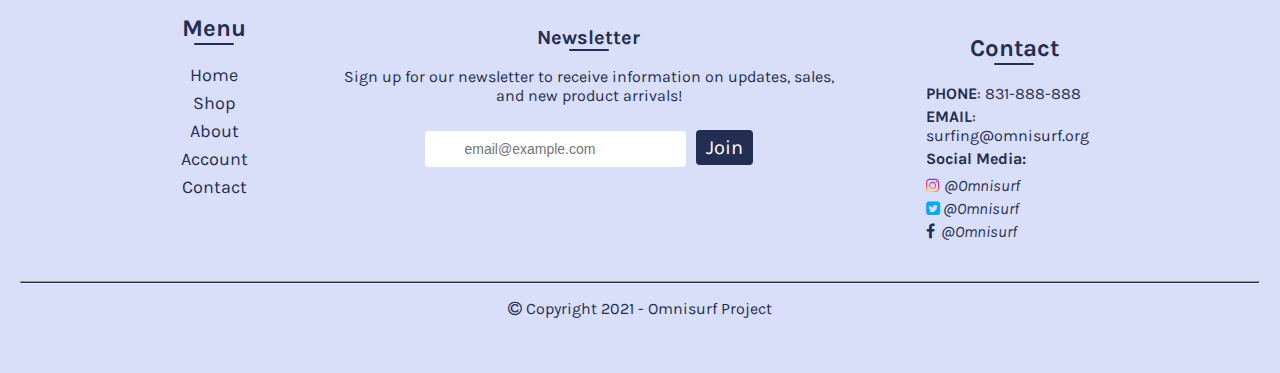
==== commit 07907db7: "test href link changes" ====
--- a/index.html
+++ b/index.html
@@ -19,11 +19,11 @@
         <a href="/"><img src="omnisurf-images/cover.png" width="200px"></a>
         <nav>
         <ul id="nav-list">
-            <li><a href="/">Home</a></li>
-            <li><a href="/shop.html">Shop</a></li>
-            <li><a href="/account.html">Account</a></li>
+            <li><a href="https://tracklete22.github.io/omnisurf-responsive-design/">Home</a></li>
+            <li><a href="shop.html">Shop</a></li>
+            <li><a href="account.html">Account</a></li>
             <li><a href="about.html">About</a></li>
-            <li><a href="/contact.html">Contact</a></li>
+            <li><a href="contact.html">Contact</a></li>
         </ul>
     </nav>
     <div style="margin:0" class="nav-right">
@@ -429,4 +429,4 @@
 <script type="text/javascript" src="/app.js"></script>
 </body>
 
-</html>+</html>
